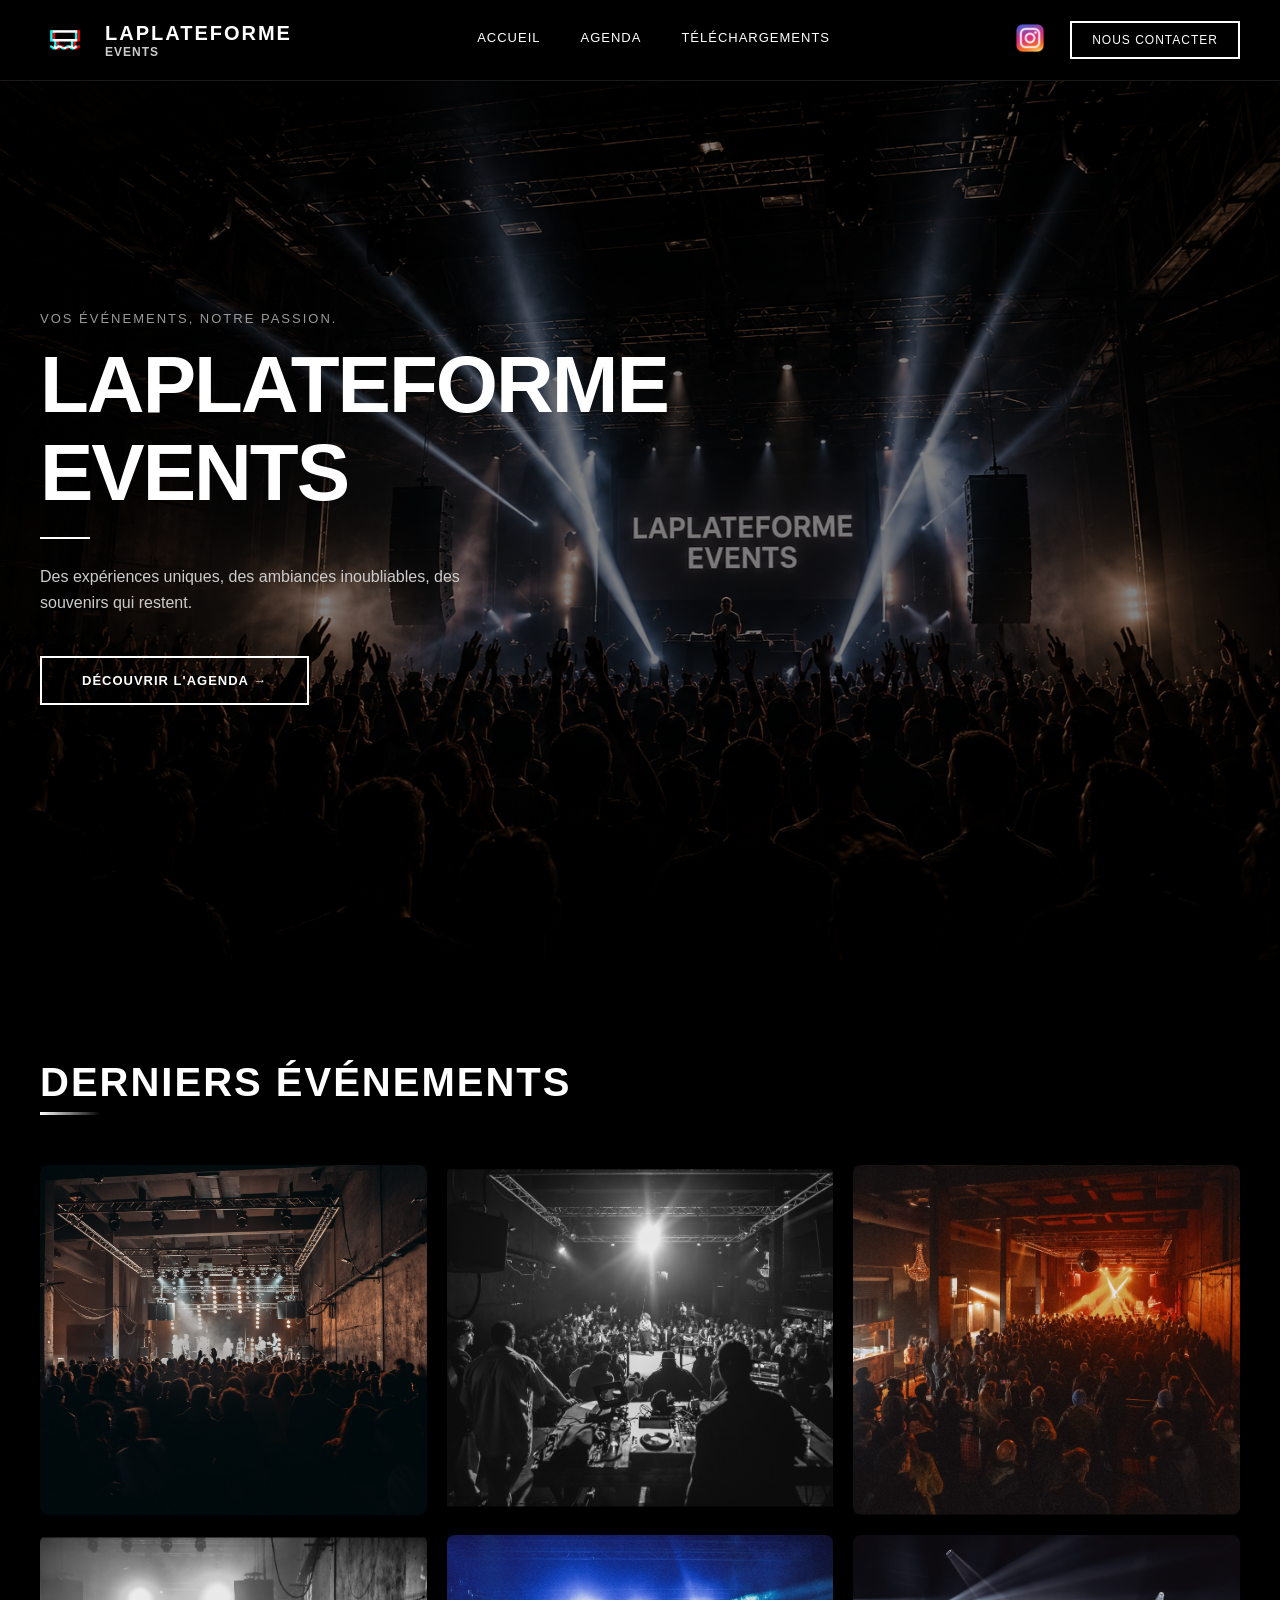
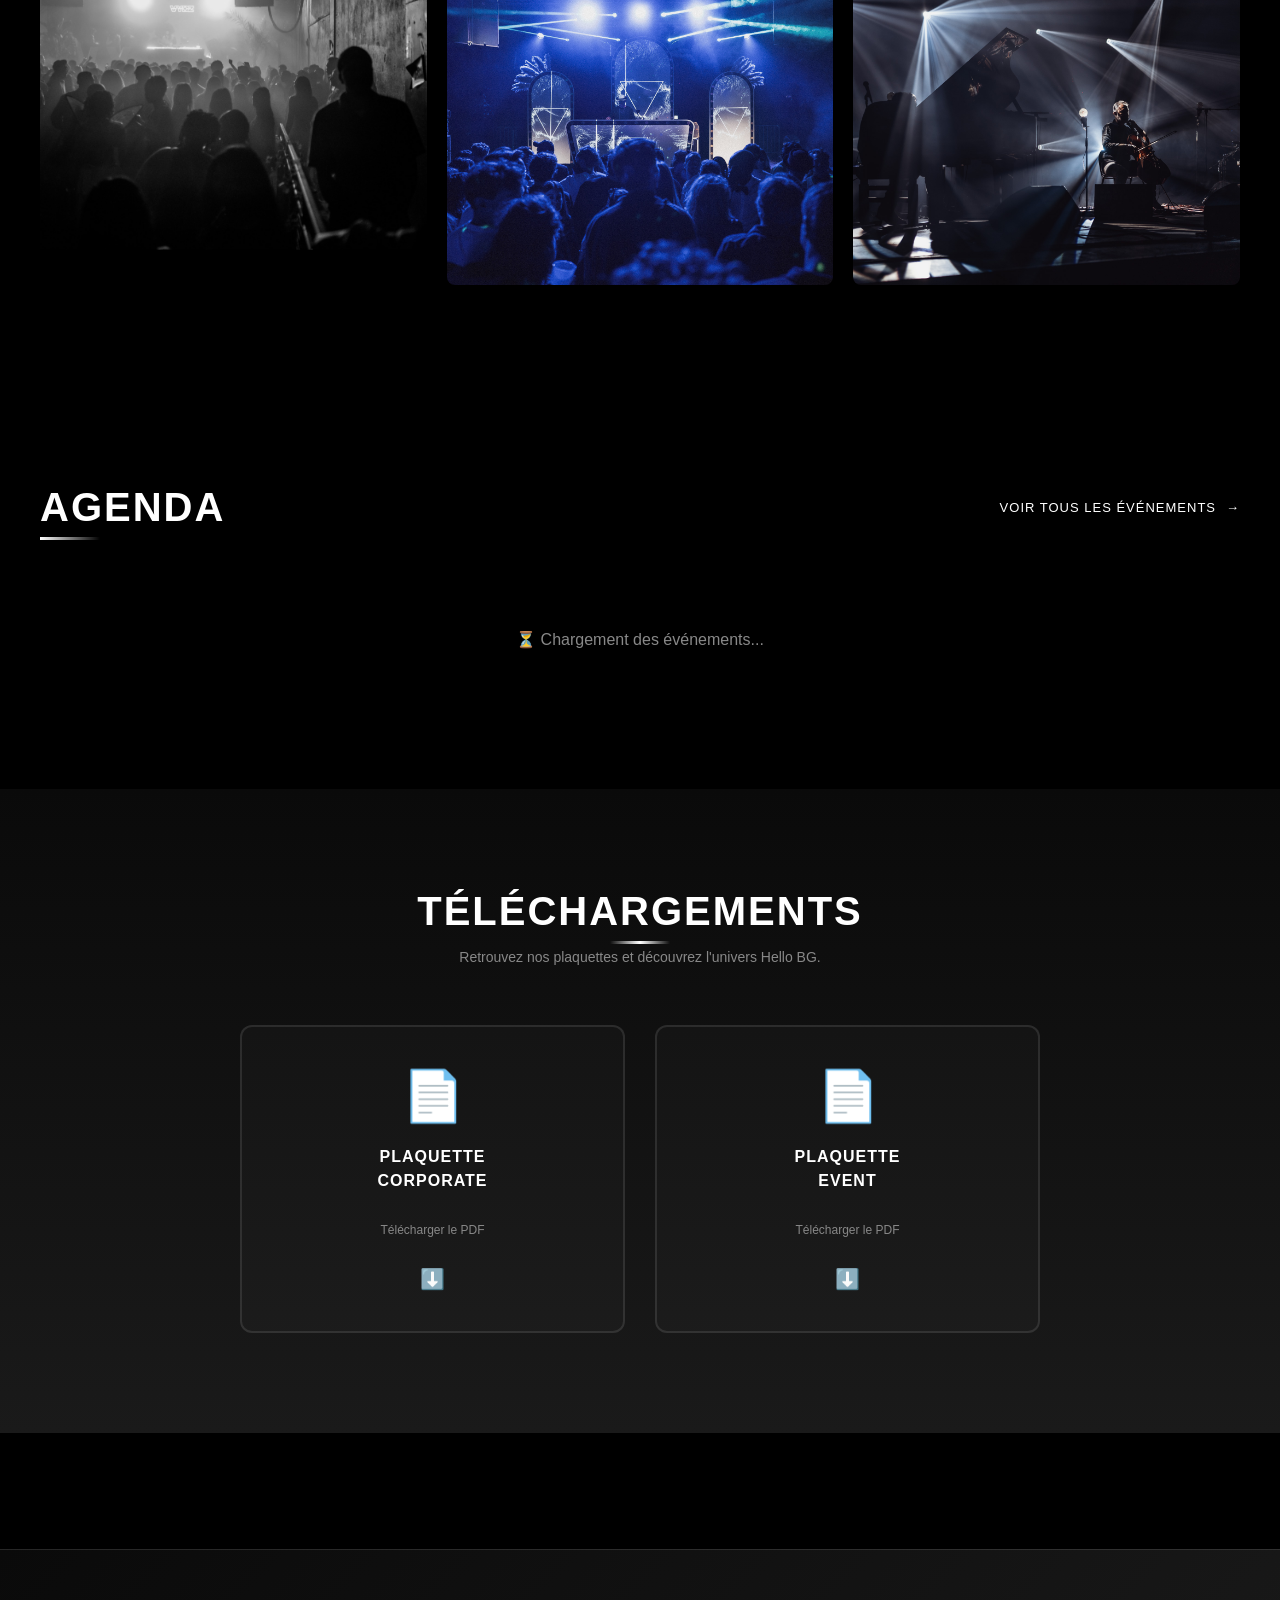
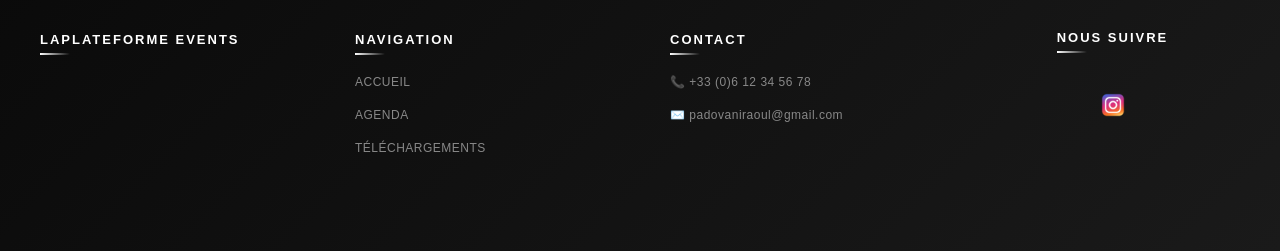
==== index.html @ f9ac9ab7 "app laplateforme" ====
<!DOCTYPE html>
<html lang="fr">
<head>
  <meta charset="UTF-8">
  <meta name="viewport" content="width=device-width, initial-scale=1.0">
  <title>Laplateforme_events</title>
  <link rel="stylesheet" href="style.css">
</head>
<body>

<header class="header">
  <div class="header-container">
    <div class="logo">
      <img src="asset/logo/event.jpg" alt="Logo Laplateforme Events" class="logo-img">
      <span>LAPLATEFORME<br><small>EVENTS</small></span>
    </div>
    <nav class="nav" id="navMenu">
      <a href="#accueil">ACCUEIL</a>
      <a href="agenda.html">AGENDA</a>
      <a href="#telechargements">TÉLÉCHARGEMENTS</a>
      <a href="https://www.instagram.com/laplateforme_events/" class="nav-social" title="Instagram">INSTAGRAM</a>
      <a href="#" class="nav-contact" onclick="openContactModal(event)">NOUS CONTACTER</a>
    </nav>
    <div class="header-right">
      <a href="https://www.instagram.com/laplateforme_events/" class="social-icon" title="Instagram"><img src="asset/logo/insta.png" alt="Instagram" height="30"></a>
      <a href="#" class="btn-contact" onclick="openContactModal(event)">NOUS CONTACTER</a>
    </div>
    <button class="hamburger" id="hamburger" onclick="toggleMenu()">
      <span></span>
      <span></span>
      <span></span>
    </button>
  </div>
</header>

<section id="accueil" class="hero">
  <div class="hero-overlay"></div>
  <div class="hero-bg" style="background-image: url('asset/image/fond.png')"></div>
  <div class="hero-content">
    <p class="hero-tag">VOS ÉVÉNEMENTS, NOTRE PASSION.</p>
    <h1>LAPLATEFORME<br>EVENTS</h1>
    <div class="hero-divider"></div>
    <p class="hero-description">Des expériences uniques, des ambiances inoubliables, des souvenirs qui restent.</p>
    <a href="agenda.html" class="btn-primary">DÉCOUVRIR L'AGENDA →</a>
  </div>
</section>

<section class="derniers-evenements">
  <div class="section-header">
    <h2>DERNIERS ÉVÉNEMENTS</h2>
    
  </div>
  <div class="gallery-grid">
    <img src="asset/image/event (1).png" alt="Event 1">
    <img src="asset/image/event (3).png" alt="Event 2">
    <img src="asset/image/event (2).png" alt="Event 3">
    <img src="asset/image/event (4).png" alt="Event 4">
    <img src="asset/image/event (1).jpg" alt="Event 5">
    <img src="asset/image/event (3).jpg" alt="Event 6">
  </div>
</section>

<section id="agenda" class="agenda">
  <div class="section-header">
    <h2>AGENDA</h2>
    <a href="agenda.html" class="view-all">VOIR TOUS LES ÉVÉNEMENTS </a>
  </div>
  
  <div class="events-grid" id="eventsContainer">
    <div style="grid-column: 1/-1; text-align: center; padding: 40px; color: #888;">
      ⏳ Chargement des événements...
    </div>
  </div>
</section>

<section id="telechargements" class="telechargements">
  <h2>TÉLÉCHARGEMENTS</h2>
  <p class="telechargements-subtitle">Retrouvez nos plaquettes et découvrez l'univers Hello BG.</p>
  
  <div class="download-grid">
    <div class="download-card">
      <div class="pdf-icon">📄</div>
      <h3>PLAQUETTE<br>CORPORATE</h3>
      <p>Télécharger le PDF</p>
      <a href="corporate.pdf" download class="download-btn">⬇️</a>
    </div>

    <div class="download-card">
      <div class="pdf-icon">📄</div>
      <h3>PLAQUETTE<br>EVENT</h3>
      <p>Télécharger le PDF</p>
      <a href="event.pdf" download class="download-btn">⬇️</a>
    </div>
  </div>
</section><br> <br>

<!-- MODAL CONTACT -->
<div id="contactModal" class="modal">
  <div class="modal-content">
    <span class="close" onclick="closeContactModal()">&times;</span>
    <h2>NOUS CONTACTER</h2>
    <div class="contact-info">
      <div class="contact-item">
        <h3>📞 Téléphone</h3>
        <a href="tel:+33612345678">+33 (0)6 12 34 56 78</a>
      </div>
      <div class="contact-item">
        <h3>✉️ Email</h3>
        <a href="mailto:padovaniraoul@gmail.com">padovaniraoul@gmail.com</a>
      </div>
    </div>
  </div>
</div>

<footer class="footer">
  <div class="footer-content">
    <div class="footer-section">
      <h4>LAPLATEFORME EVENTS</h4>
    </div>
    
    <div class="footer-section">
      <h4>NAVIGATION</h4>
      <ul>
        <li><a href="#accueil">ACCUEIL</a></li>
        <li><a href="agenda.html">AGENDA</a></li>
        <li><a href="#telechargements">TÉLÉCHARGEMENTS</a></li>
      </ul>
    </div>

    <div class="footer-section">
      <h4>CONTACT</h4>
      <ul>
        <li><a href="tel:+33612345678">📞 +33 (0)6 12 34 56 78</a></li>
        <li><a href="mailto:padovaniraoul@gmail.com">✉️ padovaniraoul@gmail.com</a></li>
      </ul>
    </div>

    <div class="footer-section footer-social">
      <h4>NOUS SUIVRE</h4>
      <div class="social-links">
        <a href="https://www.instagram.com/laplateforme_events/" class="social-link" title="Instagram">
          <img src="asset/logo/insta.png" alt="Instagram" height="24">
        </a>
      </div>
    </div>
  </div>

</footer>

<script src="js/index.js"></script>
</body>
</html>
---- style.css ----
* {
  margin: 0;
  padding: 0;
  box-sizing: border-box;
}

@keyframes fadeInUp {
  from {
    opacity: 0;
    transform: translateY(30px);
  }
  to {
    opacity: 1;
    transform: translateY(0);
  }
}

@keyframes fadeIn {
  from {
    opacity: 0;
  }
  to {
    opacity: 1;
  }
}

@keyframes slideInLeft {
  from {
    opacity: 0;
    transform: translateX(-50px);
  }
  to {
    opacity: 1;
    transform: translateX(0);
  }
}

@keyframes slideInRight {
  from {
    opacity: 0;
    transform: translateX(50px);
  }
  to {
    opacity: 1;
    transform: translateX(0);
  }
}

@keyframes scaleIn {
  from {
    opacity: 0;
    transform: scale(0.95);
  }
  to {
    opacity: 1;
    transform: scale(1);
  }
}

@keyframes pulse {
  0%, 100% {
    opacity: 1;
  }
  50% {
    opacity: 0.8;
  }
}

body {
  font-family: 'Helvetica', 'Arial', sans-serif;
  background: #000;
  color: #fff;
  overflow-x: hidden;
  scroll-behavior: smooth;
}

/* HEADER */
.header {
  position: fixed;
  top: 0;
  width: 100%;
  z-index: 1000;
  background: rgba(0, 0, 0, 0.95);
  border-bottom: 1px solid rgba(255, 255, 255, 0.1);
  padding: 15px 0;
  backdrop-filter: blur(10px);
  animation: slideInDown 0.6s ease;
}

@keyframes slideInDown {
  from {
    transform: translateY(-100%);
  }
  to {
    transform: translateY(0);
  }
}

.header-container {
  max-width: 1400px;
  margin: 0 auto;
  display: flex;
  justify-content: space-between;
  align-items: center;
  padding: 0 40px;
}

.logo {
  font-size: 20px;
  font-weight: bold;
  letter-spacing: 2px;
  display: flex;
  align-items: center;
  gap: 15px;
  animation: fadeInUp 0.8s ease 0.1s both;
}

.logo-img {
  height: 50px;
  border-radius: 8px;
  object-fit: cover;
  transition: transform 0.3s ease;
}

.logo-img:hover {
  transform: scale(1.05);
}

.logo small {
  font-size: 12px;
  display: block;
  letter-spacing: 1px;
  opacity: 0.8;
}

.nav {
  display: flex;
  gap: 40px;
  animation: fadeInUp 0.8s ease 0.2s both;
}

.nav a {
  text-decoration: none;
  color: #fff;
  font-size: 13px;
  letter-spacing: 1px;
  transition: all 0.3s ease;
  position: relative;
  padding-bottom: 5px;
}

.nav a::after {
  content: '';
  position: absolute;
  bottom: 0;
  left: 0;
  width: 0;
  height: 2px;
  background: #fff;
  transition: width 0.3s ease;
}

.nav a:hover::after {
  width: 100%;
}

.nav-contact {
  display: none;
}

.nav-social {
  display: none;
}

.header-right {
  display: flex;
  align-items: center;
  gap: 25px;
  animation: fadeInUp 0.8s ease 0.3s both;
}

.hamburger {
  display: none;
  flex-direction: column;
  background: none;
  border: none;
  cursor: pointer;
  padding: 5px;
  gap: 6px;
}

.hamburger span {
  width: 25px;
  height: 2px;
  background: #fff;
  transition: all 0.3s ease;
  border-radius: 2px;
}

.hamburger.active span:nth-child(1) {
  transform: rotate(45deg) translate(12px, 12px);
}

.hamburger.active span:nth-child(2) {
  opacity: 0;
}

.hamburger.active span:nth-child(3) {
  transform: rotate(-45deg) translate(8px, -8px);
}

.social-icon {
  font-size: 18px;
  text-decoration: none;
  color: #fff;
  transition: all 0.3s ease;
}

.social-icon:hover {
  transform: scale(1.15) rotate(5deg);
}

.btn-contact {
  border: 2px solid #fff;
  padding: 10px 20px;
  text-decoration: none;
  color: #fff;
  font-size: 12px;
  letter-spacing: 1px;
  transition: all 0.3s ease;
  position: relative;
  overflow: hidden;
}

.btn-contact::before {
  content: '';
  position: absolute;
  top: 0;
  left: -100%;
  width: 100%;
  height: 100%;
  background: #fff;
  transition: left 0.3s ease;
  z-index: -1;
}

.btn-contact:hover::before {
  left: 0;
}

.btn-contact:hover {
  color: #000;
}

/* HERO SECTION */
.hero {
  position: relative;
  display: flex;
  align-items: center;
  justify-content: flex-start;
  min-height: 100vh;
  padding: 0 40px;
  margin-top: 60px;
  overflow: hidden;
}

.hero-bg {
  position: absolute;
  top: 0;
  left: 0;
  width: 100%;
  height: 100%;
  background-size: cover;
  background-position: center;
  z-index: 1;
  animation: zoomIn 10s ease-out;
}

@keyframes zoomIn {
  from {
    transform: scale(1.1);
  }
  to {
    transform: scale(1);
  }
}

.hero-overlay {
  position: absolute;
  top: 0;
  left: 0;
  width: 100%;
  height: 100%;
  background: rgba(0, 0, 0, 0.5);
  z-index: 2;
  animation: fadeIn 1s ease 0.3s both;
}

.hero-content {
  position: relative;
  z-index: 3;
  max-width: 600px;
}

.hero-tag {
  font-size: 13px;
  letter-spacing: 2px;
  color: #999;
  margin-bottom: 15px;
  animation: fadeInUp 0.8s ease 0.4s both;
  text-transform: uppercase;
}

.hero h1 {
  font-size: 80px;
  line-height: 1.1;
  font-weight: bold;
  margin-bottom: 20px;
  letter-spacing: -2px;
  animation: slideInLeft 1s ease 0.5s both;
}

.hero-divider {
  width: 50px;
  height: 2px;
  background: #fff;
  margin-bottom: 25px;
  animation: slideInLeft 0.8s ease 0.6s both;
}

.hero-description {
  font-size: 16px;
  line-height: 1.6;
  color: #ccc;
  margin-bottom: 40px;
  max-width: 450px;
  animation: fadeInUp 0.8s ease 0.7s both;
}

.btn-primary {
  display: inline-block;
  border: 2px solid #fff;
  padding: 15px 40px;
  text-decoration: none;
  color: #fff;
  font-size: 13px;
  letter-spacing: 1px;
  transition: all 0.3s ease;
  animation: fadeInUp 0.8s ease 0.8s both;
  position: relative;
  overflow: hidden;
  font-weight: bold;
}

.btn-primary::before {
  content: '';
  position: absolute;
  top: 0;
  left: -100%;
  width: 100%;
  height: 100%;
  background: #fff;
  transition: left 0.3s ease;
  z-index: -1;
}

.btn-primary:hover::before {
  left: 0;
}

.btn-primary:hover {
  color: #000;
  transform: translateY(-2px);
}

/* DERNIERS ÉVÉNEMENTS */
.derniers-evenements {
  padding: 100px 40px;
  background: #000;
}

.section-header {
  display: flex;
  justify-content: space-between;
  align-items: center;
  margin-bottom: 60px;
  animation: fadeInUp 0.8s ease;
}

.section-header h2 {
  font-size: 40px;
  letter-spacing: 2px;
  position: relative;
  display: inline-block;
}

.section-header h2::after {
  content: '';
  position: absolute;
  bottom: -10px;
  left: 0;
  width: 60px;
  height: 3px;
  background: linear-gradient(90deg, #fff, transparent);
}

.view-all {
  text-decoration: none;
  color: #fff;
  font-size: 13px;
  letter-spacing: 1px;
  transition: all 0.3s ease;
  position: relative;
  display: flex;
  align-items: center;
  gap: 10px;
}

.view-all::after {
  content: '→';
  transition: transform 0.3s ease;
}

.view-all:hover::after {
  transform: translateX(5px);
}

.gallery-grid {
  display: grid;
  grid-template-columns: repeat(3, 1fr);
  gap: 20px;
}

.gallery-grid img {
  width: 100%;
  height: 350px;
  object-fit: cover;
  border-radius: 8px;
  transition: all 0.3s ease;
  animation: scaleIn 0.6s ease;
}

.gallery-grid img:hover {
  transform: scale(1.08) rotate(1deg);
  box-shadow: 0 20px 40px rgba(255, 255, 255, 0.2);
}

/* AGENDA */
.agenda {
  padding: 100px 40px;
  background: #000;
}

.events-grid {
  display: grid;
  grid-template-columns: repeat(3, 1fr);
  gap: 30px;
  margin-top: 60px;
}

.event-card {
  background: #111;
  border: 1px solid rgba(255, 255, 255, 0.1);
  border-radius: 12px;
  overflow: hidden;
  transition: all 0.4s cubic-bezier(0.4, 0, 0.2, 1);
  display: flex;
  flex-direction: column;
  animation: fadeInUp 0.6s ease both;
}

.event-card:nth-child(1) { animation-delay: 0.1s; }
.event-card:nth-child(2) { animation-delay: 0.2s; }
.event-card:nth-child(3) { animation-delay: 0.3s; }
.event-card:nth-child(4) { animation-delay: 0.1s; }
.event-card:nth-child(5) { animation-delay: 0.2s; }
.event-card:nth-child(6) { animation-delay: 0.3s; }
.event-card:nth-child(7) { animation-delay: 0.1s; }
.event-card:nth-child(8) { animation-delay: 0.2s; }
.event-card:nth-child(9) { animation-delay: 0.3s; }

.event-card:hover {
  border-color: rgba(255, 255, 255, 0.3);
  transform: translateY(-15px);
  box-shadow: 0 20px 60px rgba(255, 255, 255, 0.15);
  background: #1a1a1a;
}

.event-image {
  position: relative;
  width: 100%;
  height: 250px;
  overflow: hidden;
  background: linear-gradient(135deg, #1a1a1a 0%, #2a2a2a 100%);
  display: flex;
  align-items: center;
  justify-content: center;
  background-size: cover;
  background-position: center;
}

.event-image::before {
  content: "🎪";
  font-size: 60px;
  opacity: 0.3;
  position: absolute;
  z-index: 1;
}

.event-image img {
  width: 100%;
  height: 100%;
  object-fit: cover;
  transition: transform 0.4s ease;
}

.event-card:hover .event-image img {
  transform: scale(1.15) rotate(2deg);
}

.event-date-badge {
  position: absolute;
  top: 15px;
  left: 15px;
  background: rgba(0, 0, 0, 0.9);
  border: 2px solid #fff;
  padding: 12px 14px;
  text-align: center;
  border-radius: 8px;
  z-index: 2;
  transition: all 0.3s ease;
}

.event-card:hover .event-date-badge {
  transform: scale(1.1);
  background: rgba(255, 255, 255, 0.1);
}

.event-date-badge .day {
  display: block;
  font-size: 24px;
  font-weight: bold;
  line-height: 1;
}

.event-date-badge .month {
  display: block;
  font-size: 11px;
  letter-spacing: 1px;
  margin-top: 3px;
}

.event-card-content {
  padding: 25px;
  display: flex;
  flex-direction: column;
  flex: 1;
}

.event-card-content h3 {
  font-size: 18px;
  margin-bottom: 12px;
  letter-spacing: 1px;
  font-weight: bold;
  transition: color 0.3s ease;
}

.event-card:hover .event-card-content h3 {
  color: #fff;
}

.event-time {
  font-size: 13px;
  color: #888;
  margin-bottom: 5px;
  transition: color 0.3s ease;
}

.event-location {
  font-size: 13px;
  color: #888;
  margin-bottom: 12px;
  transition: color 0.3s ease;
}

.event-description {
  font-size: 13px;
  color: #aaa;
  line-height: 1.6;
  margin-bottom: 20px;
  flex: 1;
}

.btn-reserver {
  display: block;
  width: 100%;
  border: 2px solid #fff;
  padding: 15px 20px;
  text-decoration: none;
  color: #fff;
  font-size: 12px;
  letter-spacing: 1px;
  transition: all 0.3s ease;
  text-align: center;
  font-weight: bold;
  cursor: pointer;
  background: transparent;
  margin-top: auto;
  position: relative;
  overflow: hidden;
}

.btn-reserver::before {
  content: '';
  position: absolute;
  top: 0;
  left: -100%;
  width: 100%;
  height: 100%;
  background: #fff;
  transition: left 0.3s ease;
  z-index: -1;
}

.btn-reserver:hover::before {
  left: 0;
}

.btn-reserver:hover {
  color: #000;
  transform: translateY(-2px);
  box-shadow: 0 5px 15px rgba(255, 255, 255, 0.2);
}

/* TÉLÉCHARGEMENTS */
.telechargements {
  padding: 100px 40px;
  background: linear-gradient(180deg, #0a0a0a 0%, #1a1a1a 100%);
  text-align: center;
  animation: fadeIn 0.8s ease;
}

.telechargements h2 {
  font-size: 40px;
  letter-spacing: 2px;
  margin-bottom: 15px;
  animation: fadeInUp 0.8s ease;
  position: relative;
  display: inline-block;
}

.telechargements h2::after {
  content: '';
  position: absolute;
  bottom: -10px;
  left: 50%;
  transform: translateX(-50%);
  width: 60px;
  height: 3px;
  background: linear-gradient(90deg, transparent, #fff, transparent);
}

.telechargements-subtitle {
  color: #888;
  font-size: 14px;
  margin-bottom: 60px;
  animation: fadeInUp 0.8s ease 0.1s both;
}

.download-grid {
  display: grid;
  grid-template-columns: repeat(2, 1fr);
  gap: 30px;
  max-width: 800px;
  margin: 0 auto;
}

.download-card {
  border: 2px solid rgba(255, 255, 255, 0.1);
  padding: 40px 30px;
  display: flex;
  flex-direction: column;
  align-items: center;
  gap: 20px;
  transition: all 0.3s ease;
  border-radius: 12px;
  background: rgba(255, 255, 255, 0.02);
  animation: scaleIn 0.6s ease both;
  position: relative;
  overflow: hidden;
}

.download-card:nth-child(1) { animation-delay: 0.1s; }
.download-card:nth-child(2) { animation-delay: 0.2s; }

.download-card::before {
  content: '';
  position: absolute;
  top: -50%;
  right: -50%;
  width: 200px;
  height: 200px;
  background: radial-gradient(circle, rgba(255, 255, 255, 0.1) 0%, transparent 70%);
  transition: all 0.3s ease;
}

.download-card:hover::before {
  top: -20%;
  right: -20%;
}

.download-card:hover {
  border-color: rgba(255, 255, 255, 0.3);
  transform: translateY(-8px);
  background: rgba(255, 255, 255, 0.05);
  box-shadow: 0 10px 30px rgba(255, 255, 255, 0.1);
}

.pdf-icon {
  font-size: 50px;
  transition: transform 0.3s ease;
  z-index: 1;
}

.download-card:hover .pdf-icon {
  transform: scale(1.2) rotate(10deg);
}

.download-card h3 {
  font-size: 18px;
  letter-spacing: 1px;
  font-weight: bold;
  z-index: 1;
  margin-bottom: 10px;
}

.download-card p {
  color: #888;
  font-size: 12px;
  z-index: 1;
  margin-bottom: 10px;
}

.download-btn {
  font-size: 20px;
  transition: all 0.3s ease;
  z-index: 1;
  display: inline-block;
}

.download-btn:hover {
  transform: scale(1.3) rotate(10deg);
}

.download-card h3 {
  font-size: 16px;
  letter-spacing: 1px;
  line-height: 1.5;
}

.download-card p {
  font-size: 12px;
  color: #888;
}

.download-btn {
  font-size: 20px;
  text-decoration: none;
  transition: opacity 0.3s;
}

.download-btn:hover {
  opacity: 0.7;
}

/* MODAL CONTACT */
.modal {
  display: none;
  position: fixed;
  z-index: 2000;
  left: 0;
  top: 0;
  width: 100%;
  height: 100%;
  background-color: rgba(0, 0, 0, 0.8);
  animation: fadeIn 0.3s;
}

@keyframes fadeIn {
  from {
    opacity: 0;
  }
  to {
    opacity: 1;
  }
}

.modal.active {
  display: flex;
  align-items: center;
  justify-content: center;
}

.modal-content {
  background-color: #111;
  padding: 40px;
  border: 1px solid #333;
  border-radius: 10px;
  max-width: 500px;
  width: 90%;
  position: relative;
  animation: slideIn 0.3s;
}

@keyframes slideIn {
  from {
    transform: translateY(-50px);
    opacity: 0;
  }
  to {
    transform: translateY(0);
    opacity: 1;
  }
}

.close {
  position: absolute;
  right: 20px;
  top: 20px;
  font-size: 28px;
  font-weight: bold;
  color: #888;
  cursor: pointer;
  transition: color 0.3s;
}

.close:hover {
  color: #fff;
}

.modal-content h2 {
  font-size: 32px;
  letter-spacing: 2px;
  margin-bottom: 40px;
  text-align: center;
}

.contact-info {
  display: flex;
  flex-direction: column;
  gap: 30px;
}

.contact-item {
  text-align: center;
  padding: 20px;
  border: 1px solid #333;
  border-radius: 5px;
  transition: all 0.3s;
}

.contact-item:hover {
  border-color: #666;
  background: #1a1a1a;
}

.contact-item h3 {
  font-size: 16px;
  margin-bottom: 15px;
  letter-spacing: 1px;
}

.contact-item a {
  font-size: 18px;
  color: #fff;
  text-decoration: none;
  transition: opacity 0.3s;
  display: inline-block;
}

.contact-item a:hover {
  opacity: 0.7;
}

/* FOOTER */
.footer {
  background: linear-gradient(135deg, #0a0a0a 0%, #1a1a1a 100%);
  border-top: 1px solid rgba(255, 255, 255, 0.1);
  padding: 80px 40px 30px;
  margin-top: 80px;
  font-family: 'Helvetica', 'Arial', sans-serif;
}

.footer-content {
  display: grid;
  grid-template-columns: repeat(4, 1fr);
  gap: 60px;
  max-width: 1400px;
  margin: 0 auto;
  margin-bottom: 50px;
}

.footer-section {
  animation: fadeInUp 0.6s ease both;
}

.footer-section:nth-child(1) { animation-delay: 0.1s; }
.footer-section:nth-child(2) { animation-delay: 0.2s; }
.footer-section:nth-child(3) { animation-delay: 0.3s; }
.footer-section:nth-child(4) { animation-delay: 0.4s; }

.footer-section h4 {
  font-size: 13px;
  letter-spacing: 2px;
  margin-bottom: 25px;
  font-weight: bold;
  color: #fff;
  text-transform: uppercase;
  position: relative;
  display: inline-block;
}

.footer-section h4::after {
  content: '';
  position: absolute;
  bottom: -8px;
  left: 0;
  width: 30px;
  height: 2px;
  background: linear-gradient(90deg, #fff, transparent);
  transition: width 0.3s ease;
}

.footer-section:hover h4::after {
  width: 100%;
}

.footer-tagline {
  font-size: 12px;
  letter-spacing: 1px;
  color: #aaa;
  margin-bottom: 15px;
  font-style: italic;
}

.footer-description {
  font-size: 12px;
  color: #777;
  line-height: 1.8;
}

.footer-section ul {
  list-style: none;
}

.footer-section ul li {
  margin-bottom: 15px;
  transition: transform 0.3s ease;
}

.footer-section ul li:hover {
  transform: translateX(5px);
}

.footer-section a {
  text-decoration: none;
  color: #888;
  font-size: 12px;
  letter-spacing: 0.5px;
  transition: all 0.3s ease;
  position: relative;
}

.footer-section a::before {
  content: '';
  position: absolute;
  left: -8px;
  top: 50%;
  transform: translateY(-50%);
  width: 4px;
  height: 4px;
  background: #fff;
  border-radius: 50%;
  opacity: 0;
  transition: opacity 0.3s ease;
}

.footer-section a:hover::before {
  opacity: 1;
}

.footer-section a:hover {
  color: #fff;
}

.footer-social {
  display: flex;
  flex-direction: column;
  align-items: center;
}

.social-links {
  display: flex;
  gap: 20px;
  margin-top: 15px;
}

.social-link {
  display: flex;
  align-items: center;
  justify-content: center;
  width: 40px;
  height: 40px;
  border-radius: 8px;
  transition: all 0.3s ease;
  
}

.social-link:hover {
  transform: translateY(-5px) scale(1.1);
  background: rgba(255, 255, 255, 0.1);
  border-color: rgba(255, 255, 255, 0.3);
}

.footer-bottom {
  text-align: center;
  padding-top: 30px;
  color: #666;
  font-size: 11px;
  letter-spacing: 0.5px;
  animation: fadeIn 0.8s ease 0.5s both;
}

/* RESPONSIVE - TABLETTE (768px - 1024px) */
@media (max-width: 1024px) {
  .header-container {
    padding: 0 20px;
  }

  .logo {
    gap: 10px;
  }

  .logo-img {
    height: 40px;
  }

  .logo span {
    font-size: 14px;
  }

  .nav {
    gap: 20px;
  }

  .nav a {
    font-size: 12px;
  }

  .hero {
    padding: 0 20px;
  }

  .hero h1 {
    font-size: 60px;
  }

  .hero-content {
    max-width: 100%;
  }

  .section-header {
    flex-direction: column;
    align-items: flex-start;
    gap: 20px;
  }

  .section-header h2 {
    font-size: 32px;
  }

  .gallery-grid {
    grid-template-columns: repeat(2, 1fr);
  }

  .gallery-grid img {
    height: 250px;
  }

  .events-grid {
    grid-template-columns: repeat(2, 1fr);
    gap: 20px;
  }

  .derniers-evenements,
  .agenda,
  .telechargements {
    padding: 60px 20px;
  }

  .download-grid {
    grid-template-columns: 1fr;
    gap: 20px;
  }

  .footer-content {
    grid-template-columns: repeat(2, 1fr);
    margin-left: 0;
  }
}

/* RESPONSIVE - MOBILE (< 768px) */
@media (max-width: 768px) {
  body {
    font-size: 14px;
  }

  /* HEADER MOBILE */
  .header {
    padding: 12px 0;
  }

  .header-container {
    padding: 0 15px;
    flex-wrap: nowrap;
    position: relative;
  }

  .logo {
    width: auto;
    gap: 10px;
  }

  .logo-img {
    height: 35px;
  }

  .logo span {
    font-size: 12px;
  }

  .logo small {
    font-size: 10px;
  }

  .hamburger {
    display: flex;
    margin-left: auto;
    order: 2;
  }

  .nav {
    position: absolute;
    top: 100%;
    left: 0;
    right: 0;
    background: rgba(0, 0, 0, 0.95);
    flex-direction: column;
    gap: 0;
    padding: 20px;
    border-bottom: 1px solid #333;
    display: none;
    z-index: 999;
    width: 100%;
  }

  .nav.active {
    display: flex;
  }

  .nav a {
    font-size: 14px;
    padding: 12px 0;
    border-bottom: 1px solid #333;
  }

  .nav a:last-child {
    border-bottom: none;
  }

  .nav-contact {
    display: block !important;
    padding: 12px 0 !important;
    margin-top: 0 !important;
    text-align: left;
    border: none !important;
    border-radius: 0;
    transition: opacity 0.3s;
  }

  .nav-contact:hover {
    background: transparent !important;
    color: #fff;
    opacity: 0.7;
  }

  .nav-social {
    display: block !important;
    padding: 12px 0 !important;
    text-align: left;
    border-bottom: 1px solid #333;
  }

  .header-right .btn-contact {
    display: none;
  }

  .header-right {
    gap: 15px;
    position: absolute;
    right: 15px;
    top: 50%;
    transform: translateY(-50%);
  }

  .header-right .social-icon {
    display: none;
  }

  .social-icon {
    font-size: 16px;
  }

  .btn-contact {
    padding: 8px 15px;
    font-size: 11px;
  }

  /* HERO MOBILE */
  .hero {
    min-height: 70vh;
    padding: 0 15px;
    margin-top: 120px;
    align-items: flex-end;
    justify-content: flex-start;
  }

  .hero-tag {
    font-size: 11px;
  }

  .hero h1 {
    font-size: 40px;
    line-height: 1;
    margin-bottom: 15px;
  }

  .hero-divider {
    width: 30px;
    margin-bottom: 15px;
  }

  .hero-description {
    font-size: 13px;
    margin-bottom: 25px;
  }

  .btn-primary {
    padding: 12px 20px;
    font-size: 12px;
  }

  /* SECTIONS MOBILE */
  .derniers-evenements,
  .agenda,
  .telechargements {
    padding: 50px 15px;
  }

  .section-header {
    flex-direction: column;
    align-items: flex-start;
    gap: 15px;
    margin-bottom: 30px;
  }

  .section-header h2 {
    font-size: 24px;
  }

  .view-all {
    font-size: 12px;
  }

  /* GALLERY MOBILE */
  .gallery-grid {
    grid-template-columns: 1fr;
    gap: 15px;
  }

  .gallery-grid img {
    height: 250px;
  }

  /* EVENTS MOBILE */
  .events-grid {
    grid-template-columns: 1fr;
    gap: 15px;
    margin-top: 30px;
  }

  .event-card {
    border-radius: 3px;
  }

  .event-image {
    height: 200px;
  }

  .event-card-content {
    padding: 15px;
  }

  .event-card-content h3 {
    font-size: 16px;
  }

  .event-time,
  .event-location {
    font-size: 12px;
  }

  .event-description {
    font-size: 12px;
    margin-bottom: 15px;
  }

  .btn-reserver {
    padding: 10px 15px;
    font-size: 11px;
  }

  /* DOWNLOADS MOBILE */
  .telechargements h2 {
    font-size: 24px;
  }

  .telechargements-subtitle {
    font-size: 12px;
    margin-bottom: 40px;
  }

  .download-grid {
    grid-template-columns: 1fr;
    gap: 15px;
    max-width: 100%;
  }

  .download-card {
    padding: 25px 15px;
    gap: 15px;
  }

  .pdf-icon {
    font-size: 30px;
  }

  .download-card h3 {
    font-size: 14px;
  }

  .download-card p {
    font-size: 11px;
  }

  .download-btn {
    font-size: 18px;
  }

  /* MODAL MOBILE */
  .modal-content {
    padding: 30px 20px;
    max-width: 90%;
    width: 100%;
  }

  .modal-content h2 {
    font-size: 24px;
    margin-bottom: 30px;
  }

  .contact-info {
    gap: 20px;
  }

  .contact-item {
    padding: 15px;
  }

  .contact-item h3 {
    font-size: 14px;
    margin-bottom: 10px;
  }

  .contact-item a {
    font-size: 16px;
  }

  .close {
    font-size: 24px;
    right: 15px;
    top: 15px;
  }

  /* FOOTER MOBILE */
  .footer {
    padding: 50px 20px 25px;
    margin-top: 60px;
  }

  .footer-content {
    grid-template-columns: 1fr;
    gap: 40px;
    margin-bottom: 30px;
  }

  .footer-section h4 {
    font-size: 12px;
    letter-spacing: 1.5px;
    margin-bottom: 20px;
  }

  .footer-tagline {
    font-size: 11px;
    margin-bottom: 12px;
  }

  .footer-description {
    font-size: 11px;
    line-height: 1.6;
  }

  .footer-section ul li {
    margin-bottom: 12px;
  }

  .footer-section a {
    font-size: 11px;
    letter-spacing: 0.3px;
  }

  .social-links {
    gap: 15px;
  }

  .social-link {
    width: 36px;
    height: 36px;
  }

  .footer-bottom {
    font-size: 10px;
    letter-spacing: 0.3px;
    padding-top: 15px;
  }
}

/* RESPONSIVE - TÉLÉPHONES TRÈS PETITS (< 480px) */
@media (max-width: 480px) {
  .hero {
    margin-top: 140px;
  }

  .hero h1 {
    font-size: 32px;
  }

  .hero-tag {
    font-size: 10px;
  }

  .hero-description {
    font-size: 12px;
  }

  .btn-primary {
    padding: 10px 15px;
    font-size: 11px;
  }

  .section-header h2 {
    font-size: 20px;
  }

  .event-card-content h3 {
    font-size: 14px;
  }

  .modal-content {
    padding: 25px 15px;
  }

  .modal-content h2 {
    font-size: 20px;
  }
}
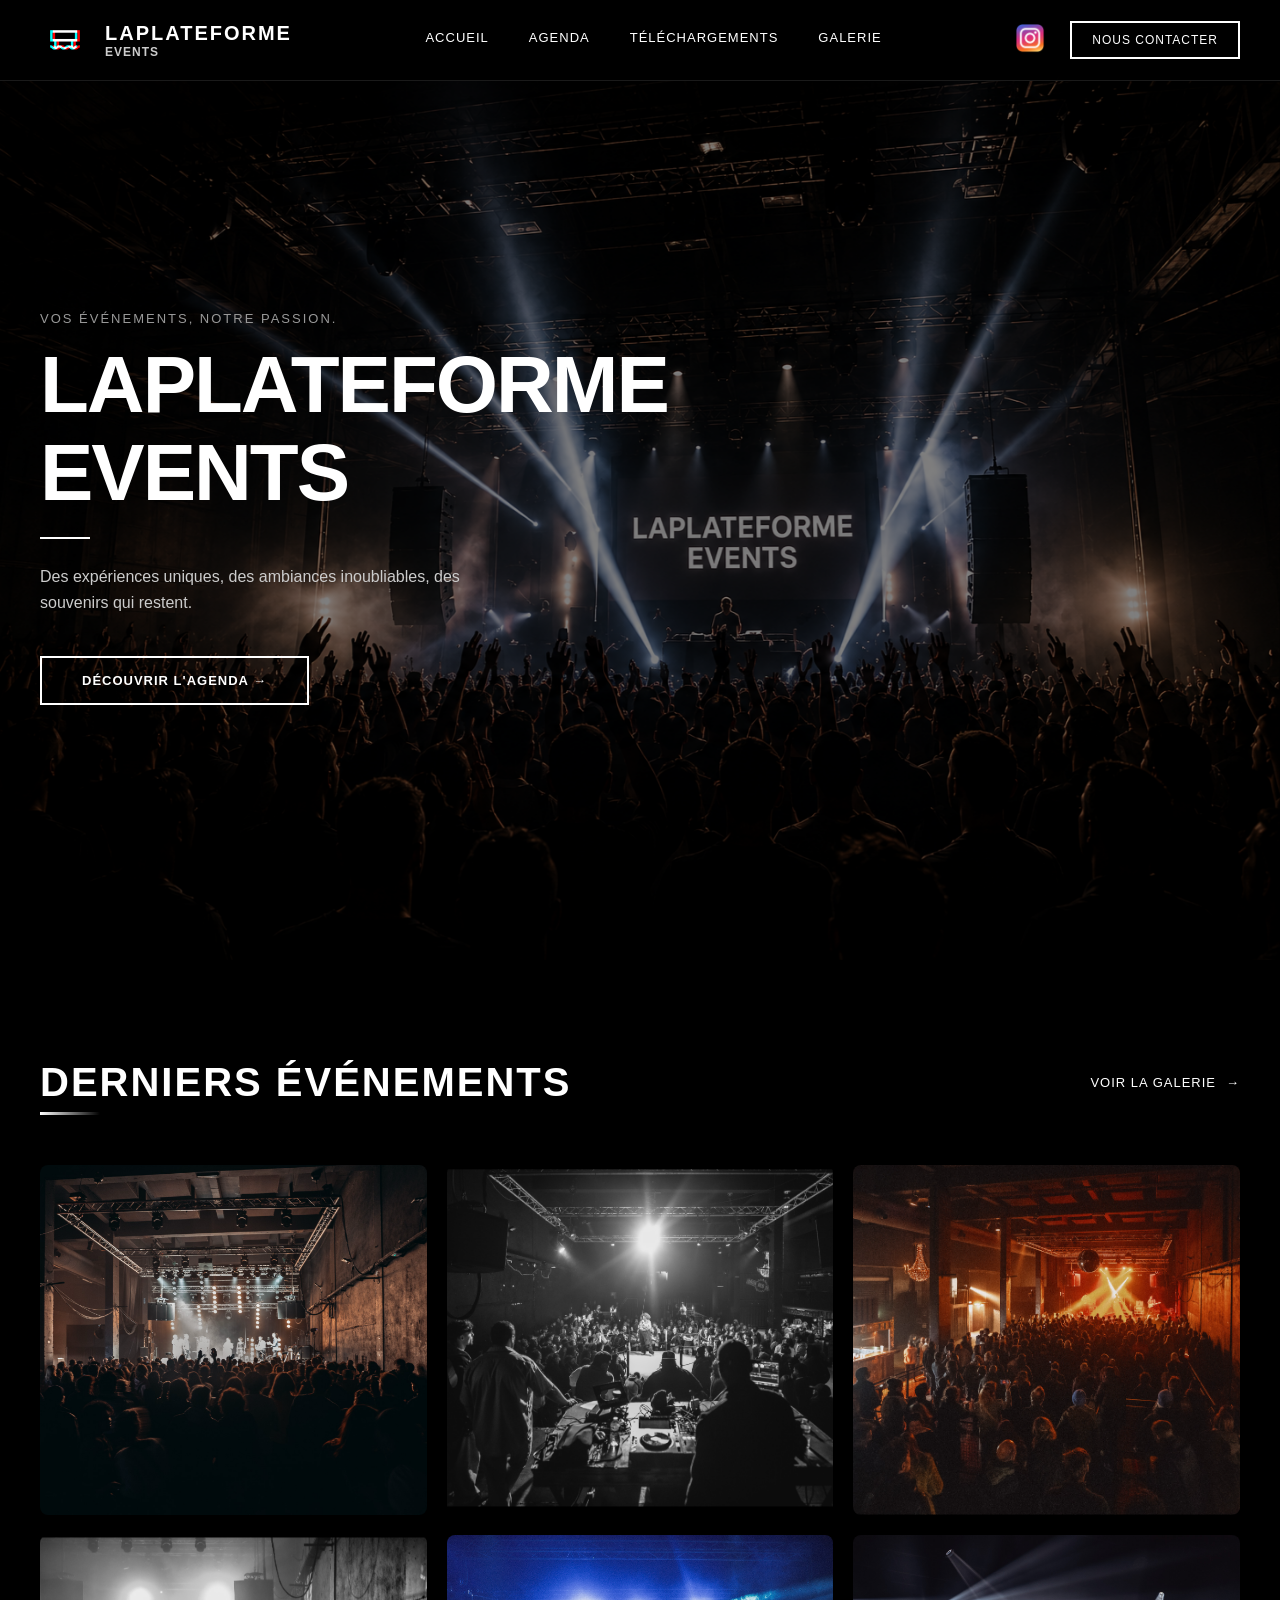
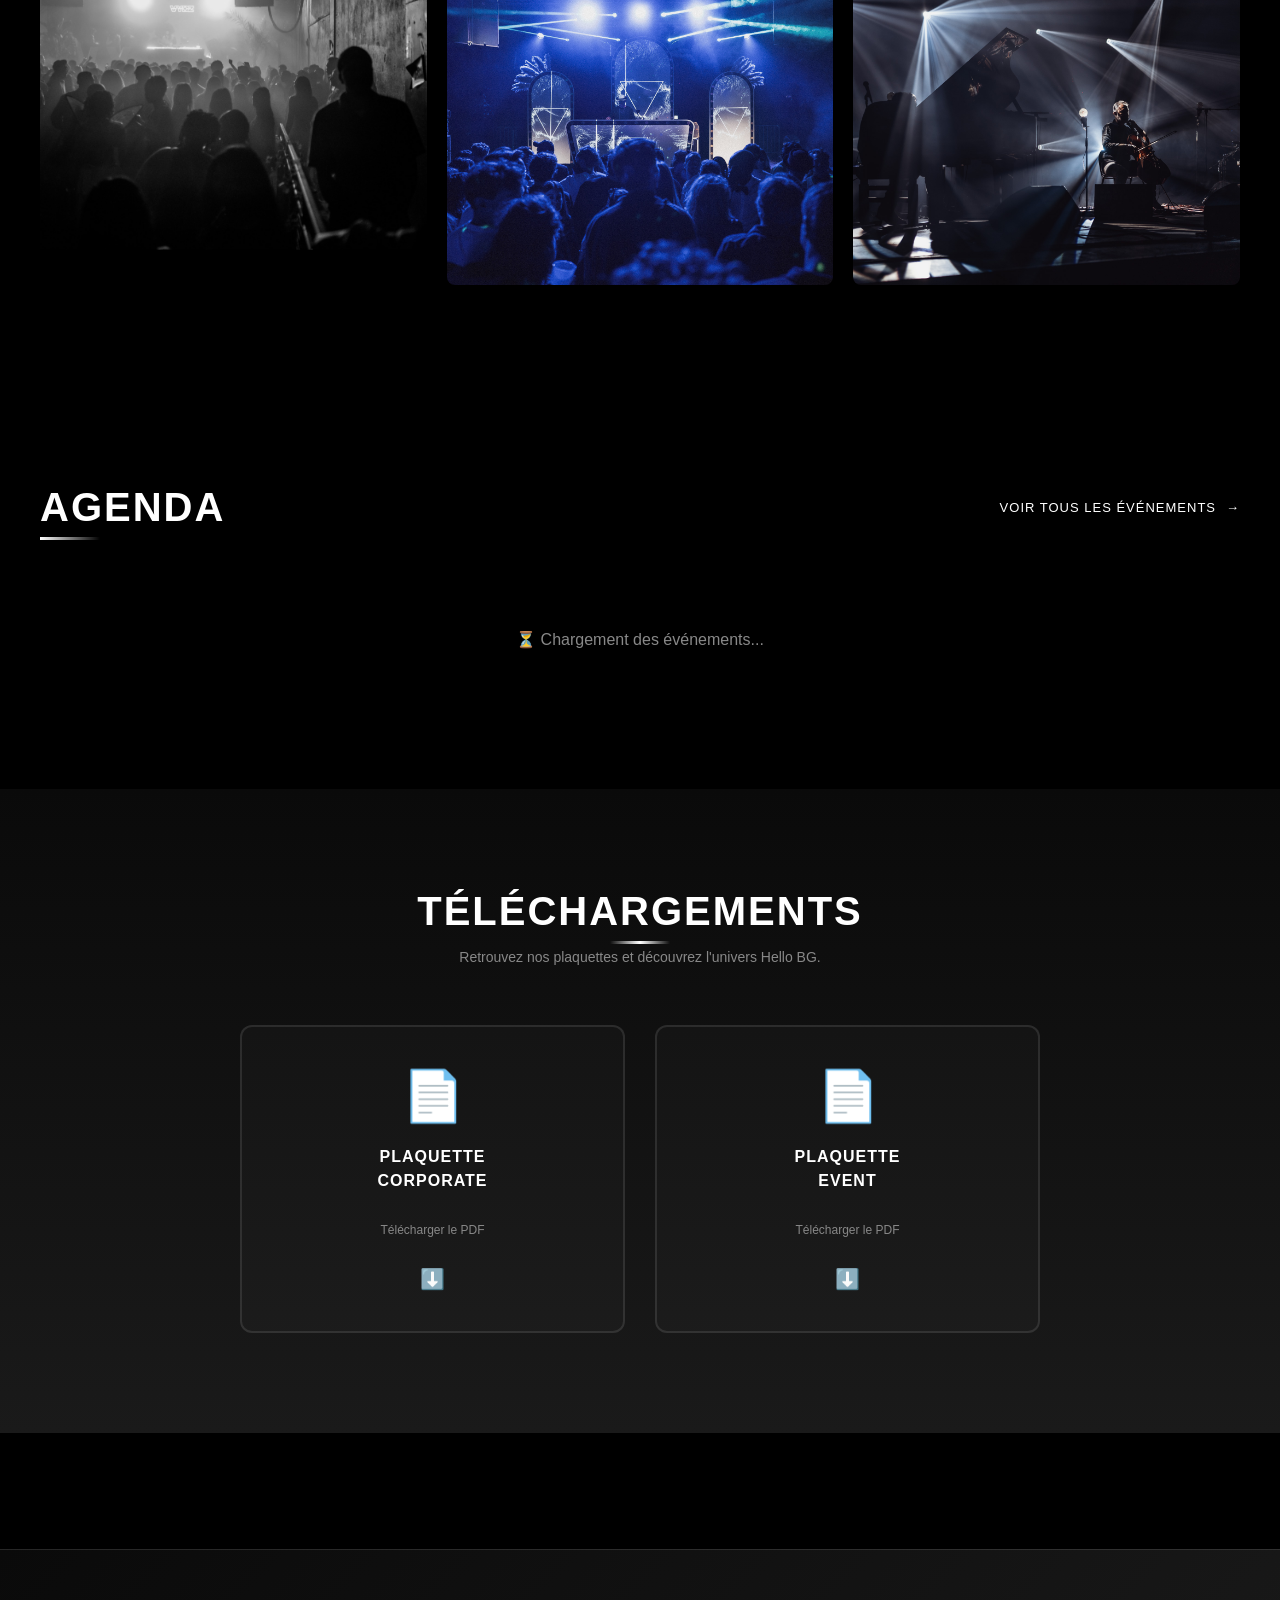
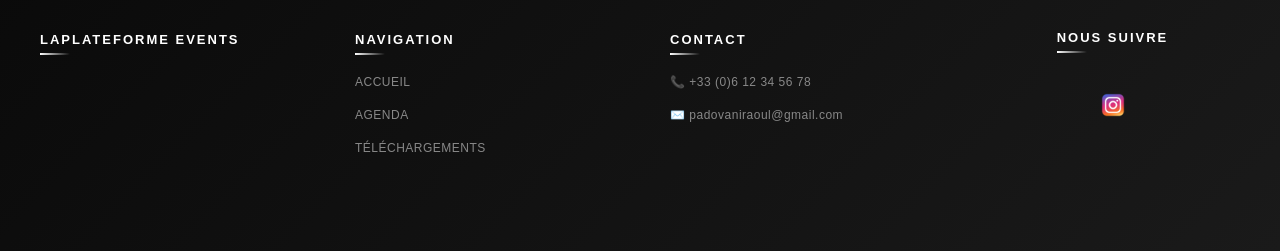
==== commit a622fe66: "ajout galerie" ====
--- a/index.html
+++ b/index.html
@@ -18,6 +18,7 @@
       <a href="#accueil">ACCUEIL</a>
       <a href="agenda.html">AGENDA</a>
       <a href="#telechargements">TÉLÉCHARGEMENTS</a>
+      <a href="galerie.html">GALERIE</a>
       <a href="https://www.instagram.com/laplateforme_events/" class="nav-social" title="Instagram">INSTAGRAM</a>
       <a href="#" class="nav-contact" onclick="openContactModal(event)">NOUS CONTACTER</a>
     </nav>
@@ -48,7 +49,7 @@
 <section class="derniers-evenements">
   <div class="section-header">
     <h2>DERNIERS ÉVÉNEMENTS</h2>
-    
+    <a href="galerie.html" class="view-all">VOIR LA GALERIE </a>
   </div>
   <div class="gallery-grid">
     <img src="asset/image/event (1).png" alt="Event 1">
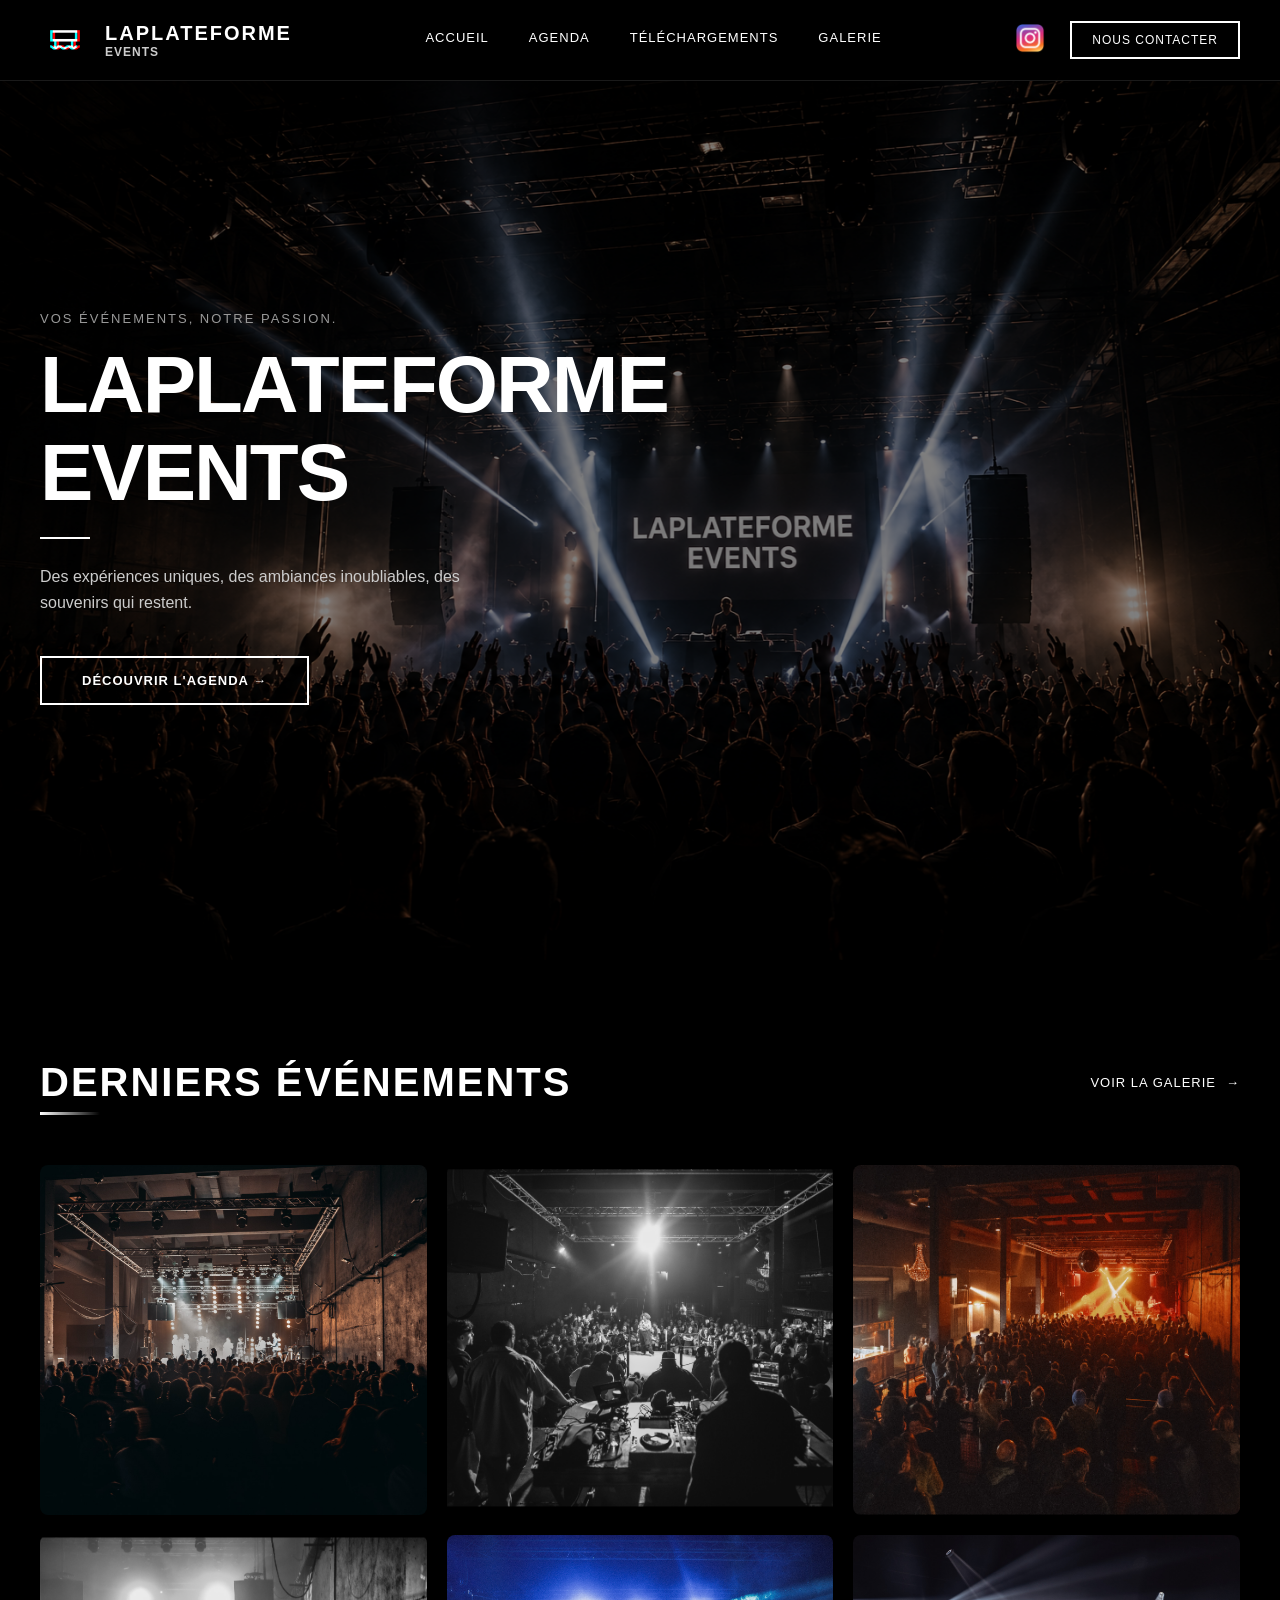
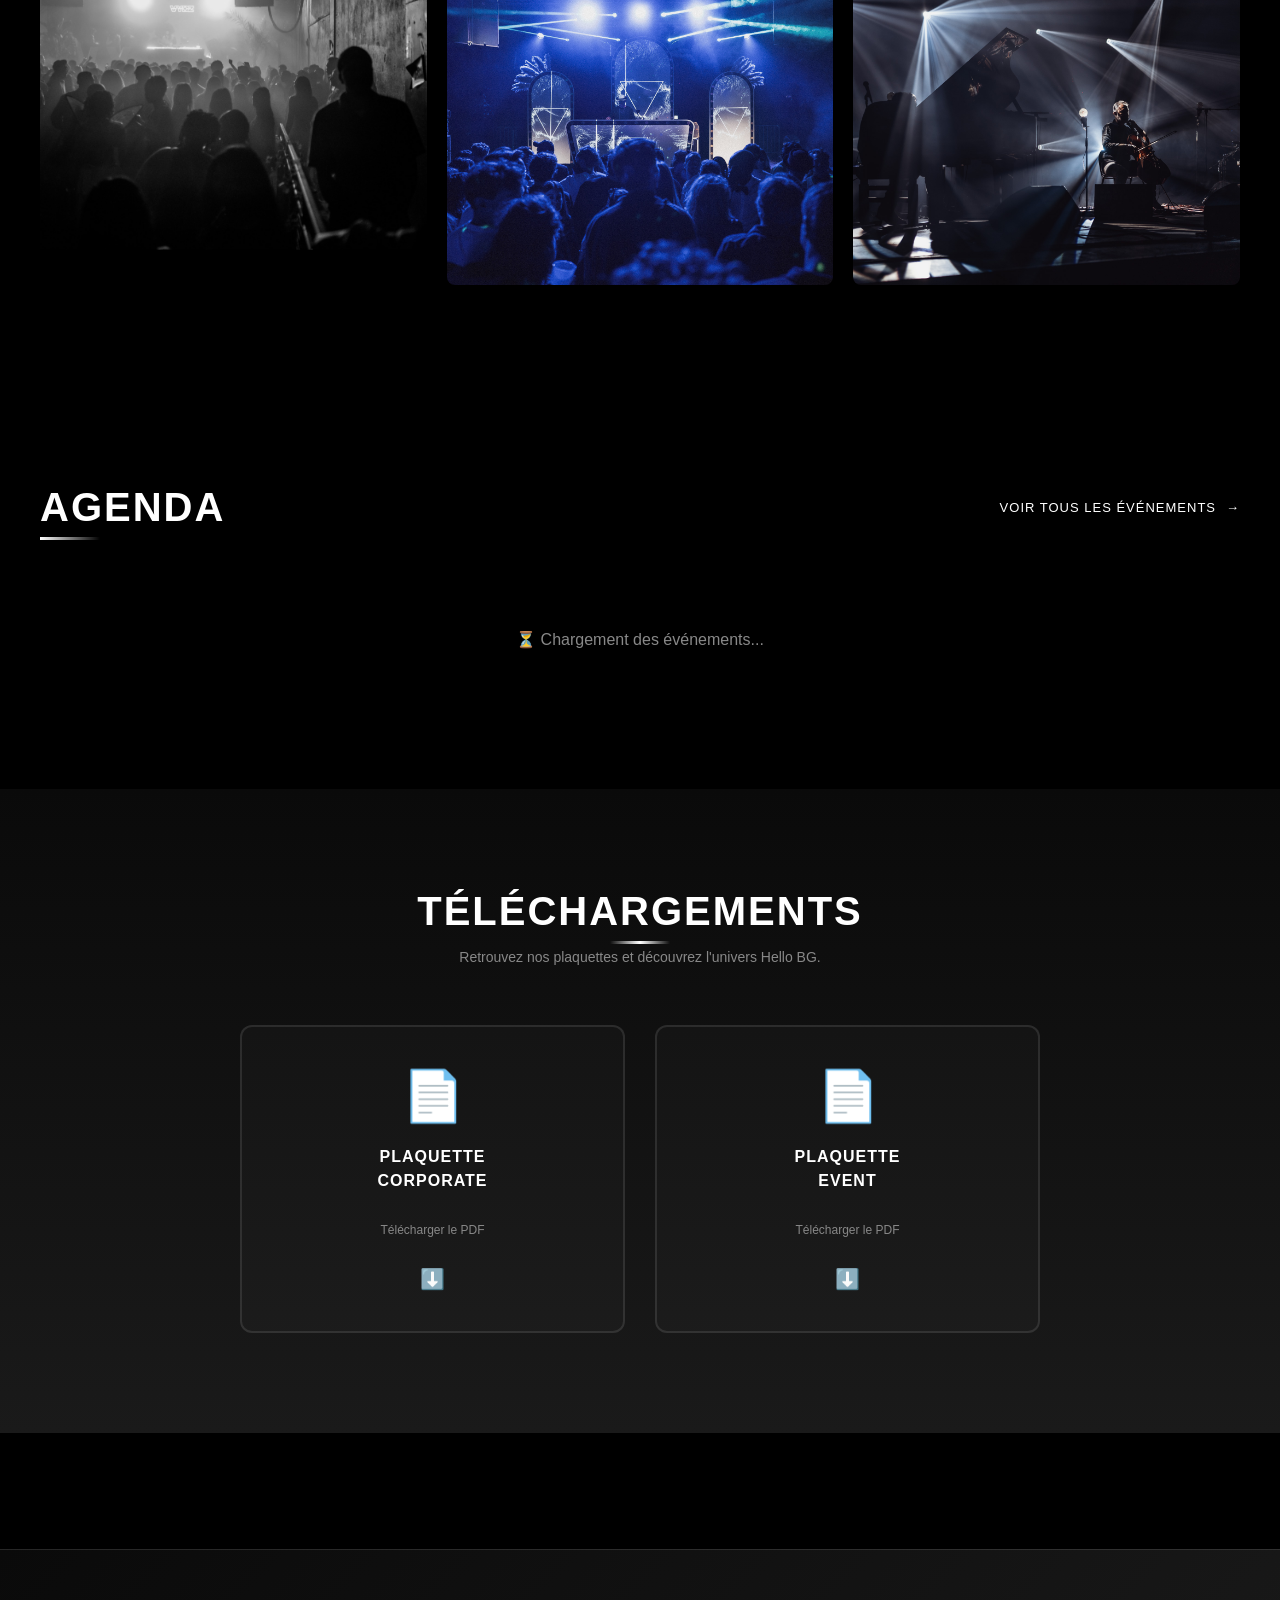
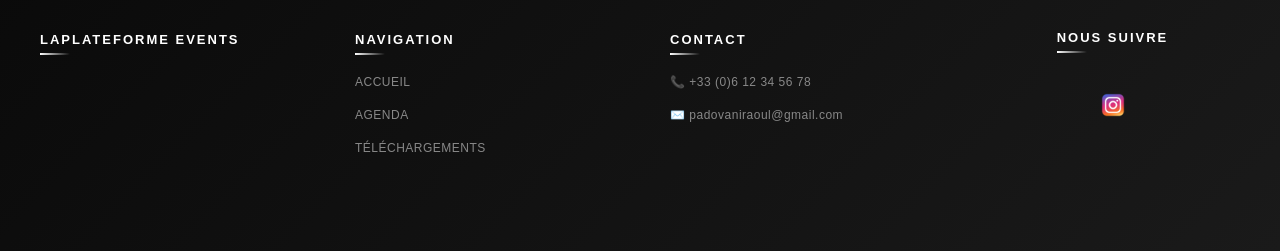
==== commit 718ca6f4: "ajout acces admin" ====
--- a/index.html
+++ b/index.html
@@ -36,7 +36,7 @@
 
 <section id="accueil" class="hero">
   <div class="hero-overlay"></div>
-  <div class="hero-bg" style="background-image: url('asset/image/fond.png')"></div>
+  <div class="hero-bg" ></div>
   <div class="hero-content">
     <p class="hero-tag">VOS ÉVÉNEMENTS, NOTRE PASSION.</p>
     <h1>LAPLATEFORME<br>EVENTS</h1>
--- a/style.css
+++ b/style.css
@@ -2,6 +2,9 @@
   margin: 0;
   padding: 0;
   box-sizing: border-box;
+}
+.hero-bg {
+  background-image: url('asset/image/hero.png');
 }
 
 @keyframes fadeInUp {
